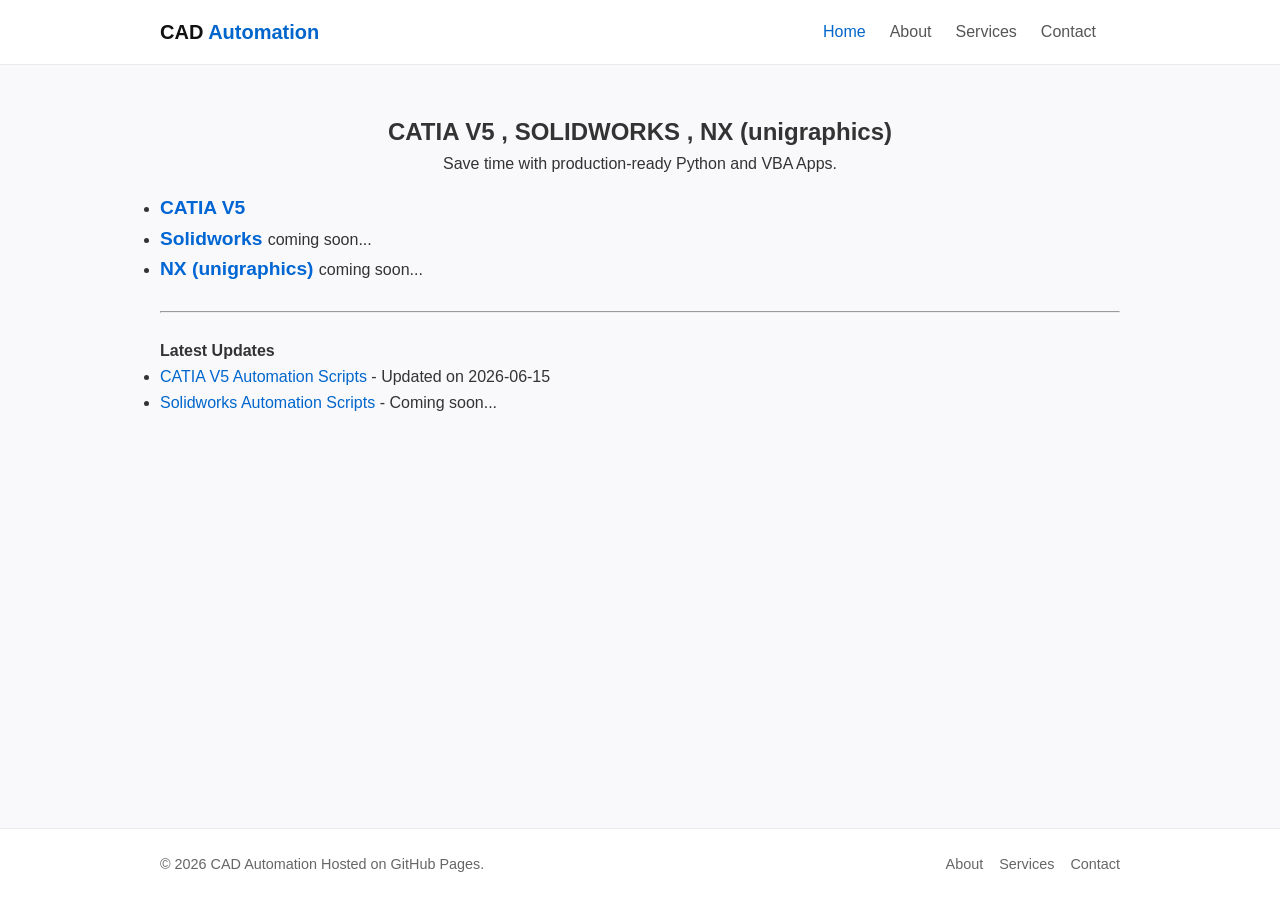
==== index.html @ 29700b56 "3.0.2" ====
<!DOCTYPE html>
<html lang="en">
<head>
  <meta charset="UTF-8">
  <meta name="viewport" content="width=device-width, initial-scale=1.0">
  <title>CATIA Macros | Automation Scripts</title>
  <link rel="stylesheet" href="style.css">
</head>
<body>

  <header class="site-header">
    <div class="container header-container">
      <a href="index.html" class="logo">CAD<span> Automation </span></a>
      <nav class="site-nav">
        <ul>
          <li><a href="index.html" class="active">Home</a></li>
          <li><a href="about.html">About</a></li>
          <li><a href="services.html">Services</a></li>
          <li><a href="contact.html">Contact</a></li>
          <li id="auth-link"></li>
        </ul>
      </nav>
    </div>
  </header>
  <style>
    main #software li a {
      text-decoration: none;
      color: #0066d3;
      font-weight: 600;
      font-size: 1.2em;
    }
  </style>

  <main class="container content">
    <section class="placeholder-hero">
      <h1>CATIA V5 , SOLIDWORKS , NX (unigraphics)</h1>
      <p>Save time with production-ready Python and VBA Apps.</p>
    </section>
    <section>
  
      <ul id="software">
        <li><a href="catia-automation.html">CATIA V5</a></li>
        <li><a href="#">Solidworks </a> coming soon...</li>
        <li><a href="#">NX (unigraphics) </a> coming soon...</li>
      </ul>
    </section>
    <br>
    <hr>
    <br>
    <h4>Latest Updates</h4>
    <ul>
      <li><a href="catia-automation.html">CATIA V5 Automation Scripts</a> - Updated on 2026-06-15</li>
      <li><a href="#">Solidworks Automation Scripts</a> - Coming soon...</li
    </ul>
  </main>

  <footer class="site-footer">
    <div class="container footer-container">
      <p>&copy; 2026 CAD Automation Hosted on GitHub Pages.</p>
      <ul class="footer-links">
        <li><a href="about.html">About</a></li>
        <li><a href="services.html">Services</a></li>
        <li><a href="contact.html">Contact</a></li>
      </ul>
    </div>
  </footer>
<script src="script.js"></script>
</body>
</html>
---- style.css ----
/* --- Reset & Base Styles --- */
* {
  box-sizing: border-box;
  margin: 0;
  padding: 0;
}

body {
  font-family: -apple-system, BlinkMacSystemFont, "Segoe UI", Roboto, Helvetica, Arial, sans-serif;
  line-height: 1.6;
  color: #333;
  background-color: #f9f9fb;
  display: flex;
  flex-direction: column;
  min-height: 100vh;
}

.container {
  max-width: 1000px;
  margin: 0 auto;
  padding: 0 20px;
  width: 100%;
}

a {
  color: #0066cc;
  text-decoration: none;
}

a:hover {
  text-decoration: underline;
}

/* --- Header & Nav --- */
.site-header {
  background: #ffffff;
  border-bottom: 1px solid #eaeaea;
  padding: 1rem 0;
  position: sticky;
  top: 0;
  z-index: 100;
}

.header-container {
  display: flex;
  justify-content: space-between;
  align-items: center;
}

.logo {
  font-size: 1.25rem;
  font-weight: 700;
  color: #111;
}

.logo span {
  color: #0066cc;
}

.site-nav ul {
  display: flex;
  list-style: none;
  gap: 1.5rem;
}

.site-nav a {
  color: #555;
  font-weight: 500;
}

.site-nav a:hover,
.site-nav a.active {
  color: #0066cc;
}

/* --- Main Content Area --- */
.content {
  flex: 1;
  padding: 2rem 20px;
}

.placeholder-hero {
  text-align: center;
  padding: 1rem 0;
}

/* --- Footer --- */
.site-footer {
  background: #ffffff;
  border-top: 1px solid #eaeaea;
  padding: 1.5rem 0;
  font-size: 0.9rem;
  color: #666;
}

.footer-container {
  display: flex;
  justify-content: space-between;
  align-items: center;
  flex-wrap: wrap;
  gap: 1rem;
}

.footer-links {
  display: flex;
  list-style: none;
  gap: 1rem;
}

.footer-links a {
  color: #666;
}
.btn{
  background: #39bdff;
  padding: 0.5rem;
  border-radius: 5px;
  border:none;
  padding: 0.5rem 1.5rem;
}
.video{
  max-width: 480px;
  width: 100%;
}

/* --- Responsive Mobile Layout --- */
@media (max-width: 600px) {
  .header-container,
  .footer-container {
    flex-direction: column;
    text-align: center;
    gap: 0.75rem;
  }

  .site-nav ul {
    gap: 1rem;
  }

  #myForm {
        display: flex;
        flex-direction: column;
    }

    #myForm label,
    #myForm input,
    #myForm button {
        width: 100%;
        font-size: medium;
        /* padding: 10px; */
        display: inline;
        margin: auto;
        /* max-height: 2rem; */
        /* border: #686868 1px dotted; */
    }

    .card {
        background: var(--white);
        border-radius: 12px;
        box-shadow: 0 4px 15px rgba(0, 0, 0, 0.05);
        padding: 0.5rem;
    }

    .login-card {
        width: 100%;
        height: 400px;
        display: flex;
        flex-direction: column;
        justify-content: center;
        align-items: center;
        margin: auto;
        box-shadow: 0 4px 8px rgba(0, 0, 0, 0.1);
        border-radius: 10px;
        background-color: #f9f9f9;

    }

}

/* -----------form --------------- */
#myForm {
    display: flex;
    gap: 10px;
    margin-top: 20px;
}

#myForm input {
    flex: 1;
    /* Takes up available space */
    padding: 12px 15px;
    border: 2px solid #eee;
    /* Softer border */
    border-radius: 8px;
    transition: border-color 0.3s ease;
}

#myForm input:focus {
    outline: none;
    border-color: var(--primary-color);
}

#myForm button {
    padding: 12px 24px;
    font-weight: 600;
    border-radius: 8px;
    background: linear-gradient(135deg, #0984e3, #00a8ff);
    box-shadow: 0 4px 12px rgba(9, 132, 227, 0.2);
}

.login-card {
    width: 400px;
    max-width: 400px;
    height: 400px;
    display: flex;
    flex-direction: column;
    justify-content: center;
    align-items: center;
    margin: auto;
    box-shadow: 0 4px 8px rgba(0, 0, 0, 0.1);
    padding: 50px;
    border-radius: 10px;
    background-color: #f9f9f9;

}

.login-card input {
    width: 100%;
    box-sizing: border-box;
    padding: 10px;
    margin: 10px 0;
    border: 1px solid #ccc;
    border-radius: 5px;
    font-size: 1rem;
}

.form-group {
    width: 100%;
    display: flex;
    flex-direction: column;
    align-items: flex-start;
    /* Keeps labels left-aligned */
}

.login-card button {
    background-color: #0984e3;
    width: 50%;
    padding: 10px;
    margin: 10px 0;
    max-width: 160px;
    color: white;
    border: none;
    cursor: pointer;
}
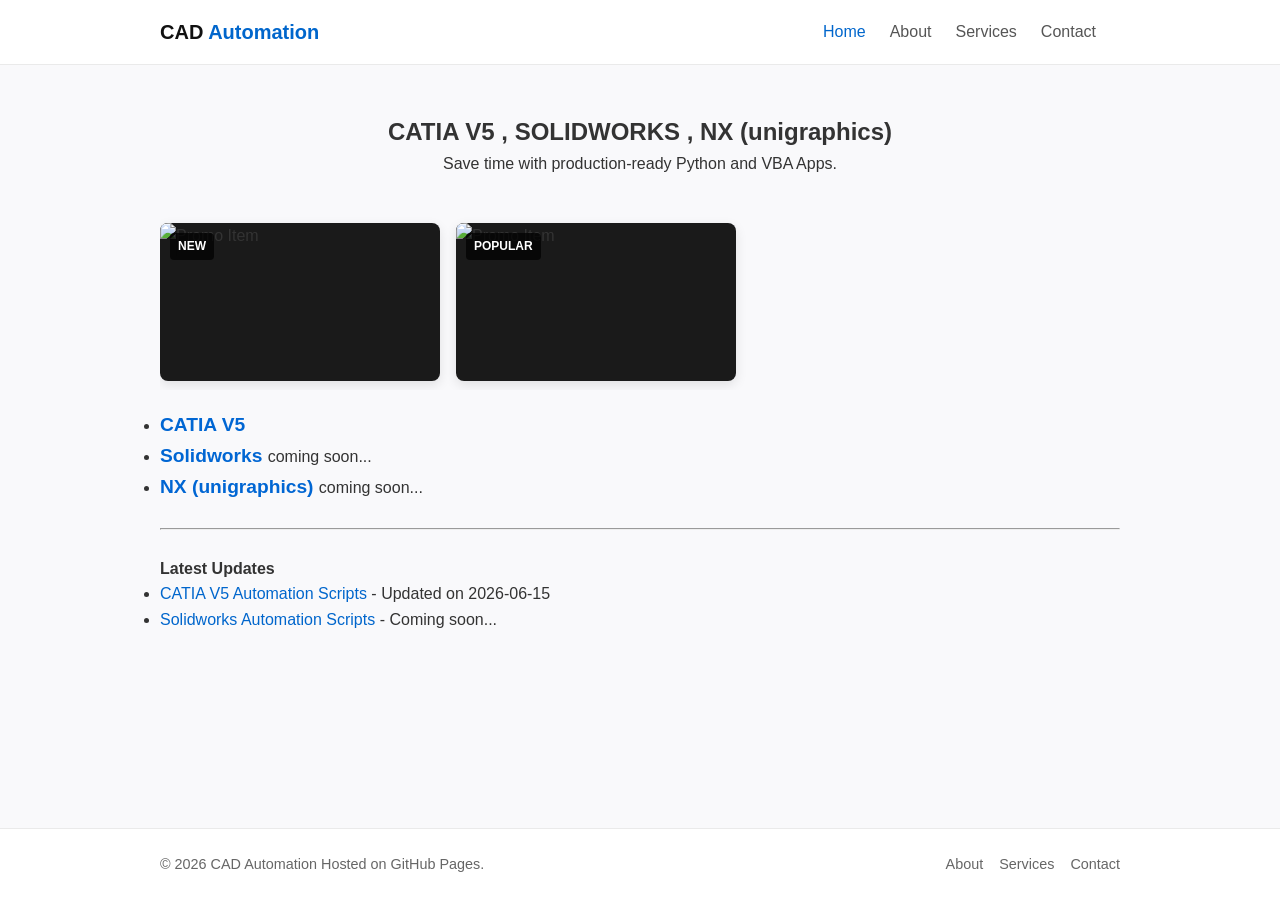
==== commit 3e84b38e: "3.0.6 slides added" ====
--- a/index.html
+++ b/index.html
@@ -1,11 +1,14 @@
 <!DOCTYPE html>
 <html lang="en">
+
 <head>
   <meta charset="UTF-8">
   <meta name="viewport" content="width=device-width, initial-scale=1.0">
   <title>CATIA Macros | Automation Scripts</title>
   <link rel="stylesheet" href="style.css">
+  <link rel="stylesheet" href="teaser-style.css">
 </head>
+
 <body>
 
   <header class="site-header">
@@ -36,8 +39,11 @@
       <h1>CATIA V5 , SOLIDWORKS , NX (unigraphics)</h1>
       <p>Save time with production-ready Python and VBA Apps.</p>
     </section>
+    <section class="promo-slider-container">
+      <div class="promo-slider-track"></div>
+      <div class="promo-dots"></div>
+    </section>
     <section>
-  
       <ul id="software">
         <li><a href="catia-automation.html">CATIA V5</a></li>
         <li><a href="#">Solidworks </a> coming soon...</li>
@@ -50,8 +56,7 @@
     <h4>Latest Updates</h4>
     <ul>
       <li><a href="catia-automation.html">CATIA V5 Automation Scripts</a> - Updated on 2026-06-15</li>
-      <li><a href="#">Solidworks Automation Scripts</a> - Coming soon...</li
-    </ul>
+      <li><a href="#">Solidworks Automation Scripts</a> - Coming soon...</li </ul>
   </main>
 
   <footer class="site-footer">
@@ -64,6 +69,8 @@
       </ul>
     </div>
   </footer>
-<script src="script.js"></script>
+    <script src="slider.js"></script>
+  <script src="script.js"></script>
 </body>
+
 </html>
--- a/teaser-style.css
+++ b/teaser-style.css
@@ -0,0 +1,69 @@
+.promo-slider-container {
+  width: 100%;
+  max-width: 1200px;
+  margin: 20px auto;
+  overflow: hidden;
+  position: relative;
+  padding: 10px 0;
+}
+
+.promo-slider-track {
+  display: flex;
+  gap: var(--gap, 16px);
+  width: max-content;
+  will-change: transform;
+}
+
+.promo-slider-container:hover .promo-slider-track {
+  animation-play-state: paused;
+}
+
+.promo-card {
+  width: var(--card-width, 280px);
+  aspect-ratio: 16 / 9;
+  position: relative;
+  border-radius: 8px;
+  overflow: hidden;
+  background-color: #1a1a1a;
+  flex-shrink: 0;
+  box-shadow: 0 4px 12px rgba(0, 0, 0, 0.1);
+}
+
+.promo-card img,
+.promo-card video {
+  width: 100%;
+  height: 100%;
+  object-fit: cover;
+  display: block;
+}
+
+.promo-badge {
+  position: absolute;
+  top: 10px;
+  left: 10px;
+  background: rgba(0, 0, 0, 0.75);
+  color: #fff;
+  font-size: 0.75rem;
+  font-weight: bold;
+  padding: 4px 8px;
+  border-radius: 4px;
+  z-index: 2;
+}
+
+/* Dots Setup */
+.promo-dots {
+  display: flex;
+  justify-content: center;
+  align-items: center;
+  gap: 8px;
+  margin-top: 16px;
+  min-height: 12px;
+}
+
+.promo-dots .dot {
+  width: 8px;
+  height: 8px;
+  border-radius: 50%;
+  background-color: #ccc;
+  transition: transform 0.3s ease, background-color 0.3s ease;
+}
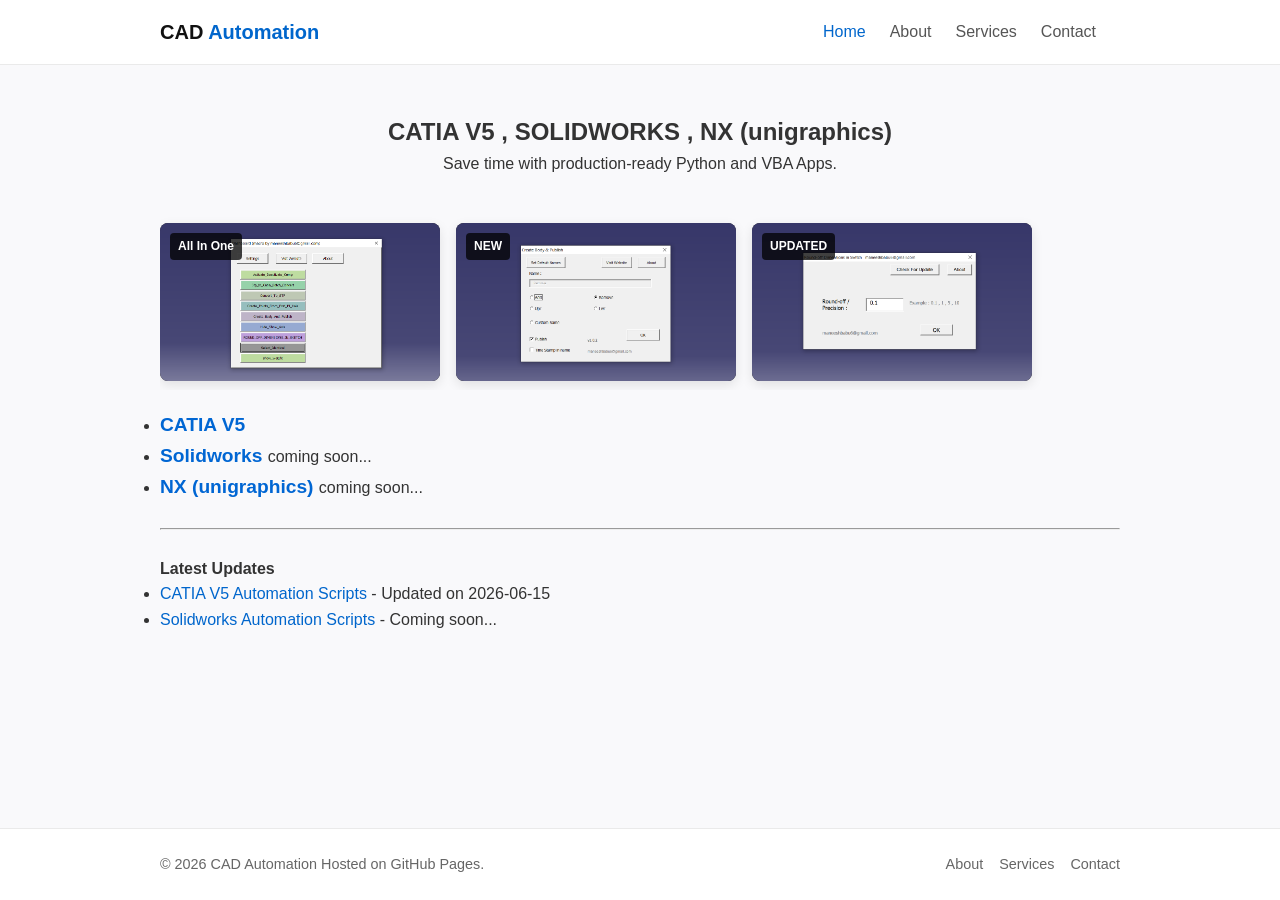
==== commit fa7f0884: "4.0.3 script js version update" ====
--- a/index.html
+++ b/index.html
@@ -70,7 +70,7 @@
     </div>
   </footer>
     <script src="slider.js"></script>
-  <script src="script.js"></script>
+  <script src="script.js?v=1.0"></script>
 </body>
 
 </html>
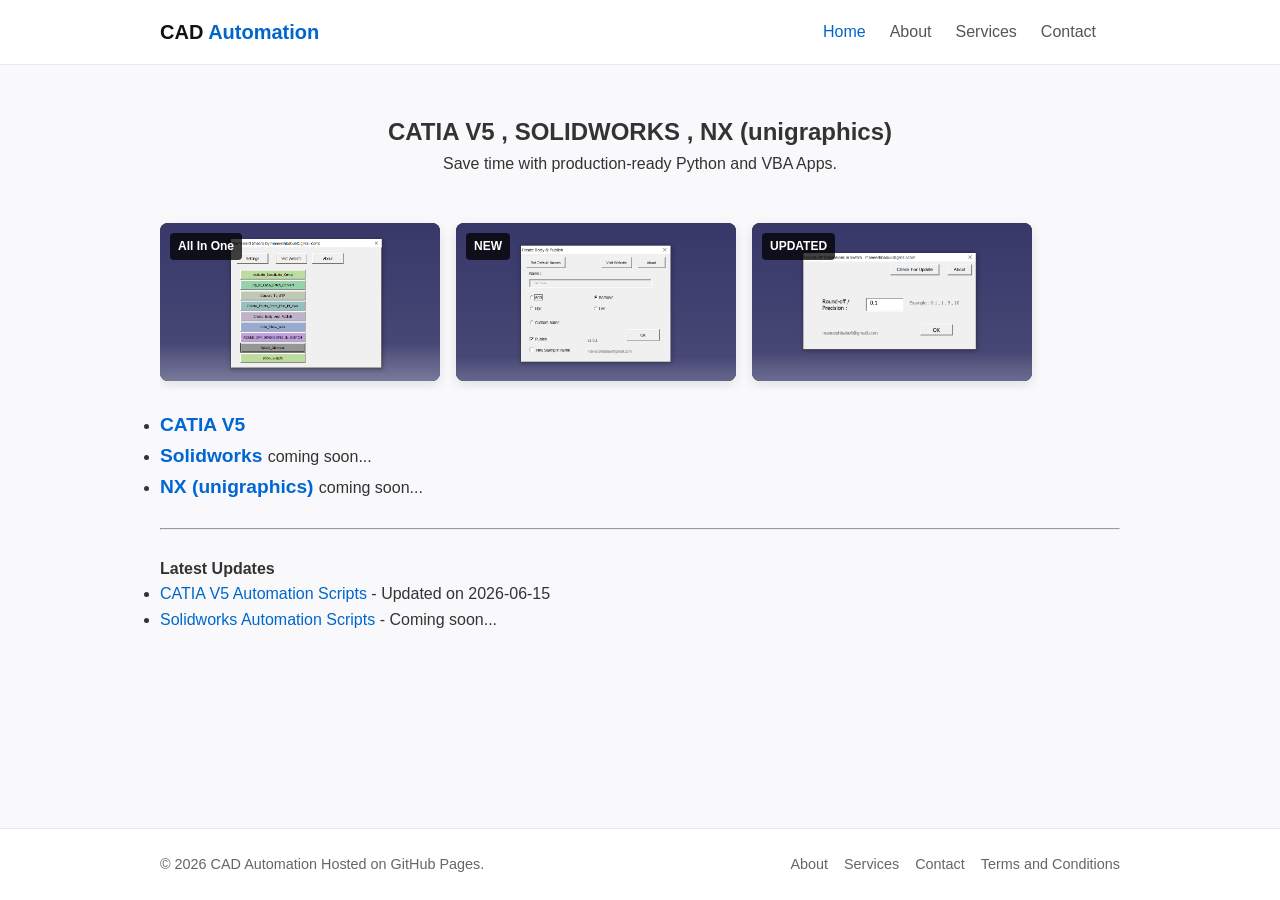
==== commit ed47452f: "4.0.5 tc added ,date add." ====
--- a/index.html
+++ b/index.html
@@ -4,7 +4,7 @@
 <head>
   <meta charset="UTF-8">
   <meta name="viewport" content="width=device-width, initial-scale=1.0">
-  <title>CATIA Macros | Automation Scripts</title>
+ <title>CATIA Macros | Automation Scripts</title>
   <link rel="stylesheet" href="style.css">
   <link rel="stylesheet" href="teaser-style.css">
 </head>
@@ -66,6 +66,7 @@
         <li><a href="about.html">About</a></li>
         <li><a href="services.html">Services</a></li>
         <li><a href="contact.html">Contact</a></li>
+        <li><a href="terms-conditions.html">Terms and Conditions</a></li>
       </ul>
     </div>
   </footer>
--- a/style.css
+++ b/style.css
@@ -248,4 +248,58 @@
     color: white;
     border: none;
     cursor: pointer;
-}+}
+.update-date {
+  /* Uses a linear timing function to fade smoothly */
+  animation: smooth-blink 2s linear infinite;
+  font-style: italic;
+  font-size: 0.9rem;
+  color: #5f5f5f;
+}
+
+@keyframes smooth-blink {
+  0%, 100% {
+    opacity: 1;
+  }
+  50% {
+    opacity: 0;
+  }
+}
+
+#download-btn {
+  /* Layout & Alignment */
+  display: inline-flex;
+  align-items: center;
+  gap: 10px; /* Space between icon and text */
+  
+  /* Typography */
+  font-family: 'Inter', system-ui, -apple-system, sans-serif;
+  font-size: 16px;
+  font-weight: 600;
+  color: #ffffff;
+  text-decoration: none; /* Removes default underline */
+  
+  /* Sizing & Shape */
+  padding: 14px 28px;
+  border-radius: 50px; /* Pill-shaped */
+  
+  /* Background & Depth */
+  background: linear-gradient(135deg, #6366f1 0%, #4f46e5 100%); /* Modern Purple/Blue gradient */
+  box-shadow: 0 4px 15px rgba(79, 70, 229, 0.3);
+  
+  /* Micro-interactions */
+  transition: all 0.3s ease;
+  cursor: pointer;
+}
+
+/* Hover & Focus Interactions */
+#download-btn:hover {
+  transform: translateY(-2px); /* Moves button up slightly */
+  box-shadow: 0 6px 20px rgba(79, 70, 229, 0.4);
+  background: linear-gradient(135deg, #4f46e5 0%, #4338ca 100%);
+}
+
+#download-btn:active {
+  transform: translateY(0); /* Pushes down when clicked */
+  box-shadow: 0 3px 10px rgba(79, 70, 229, 0.2);
+}
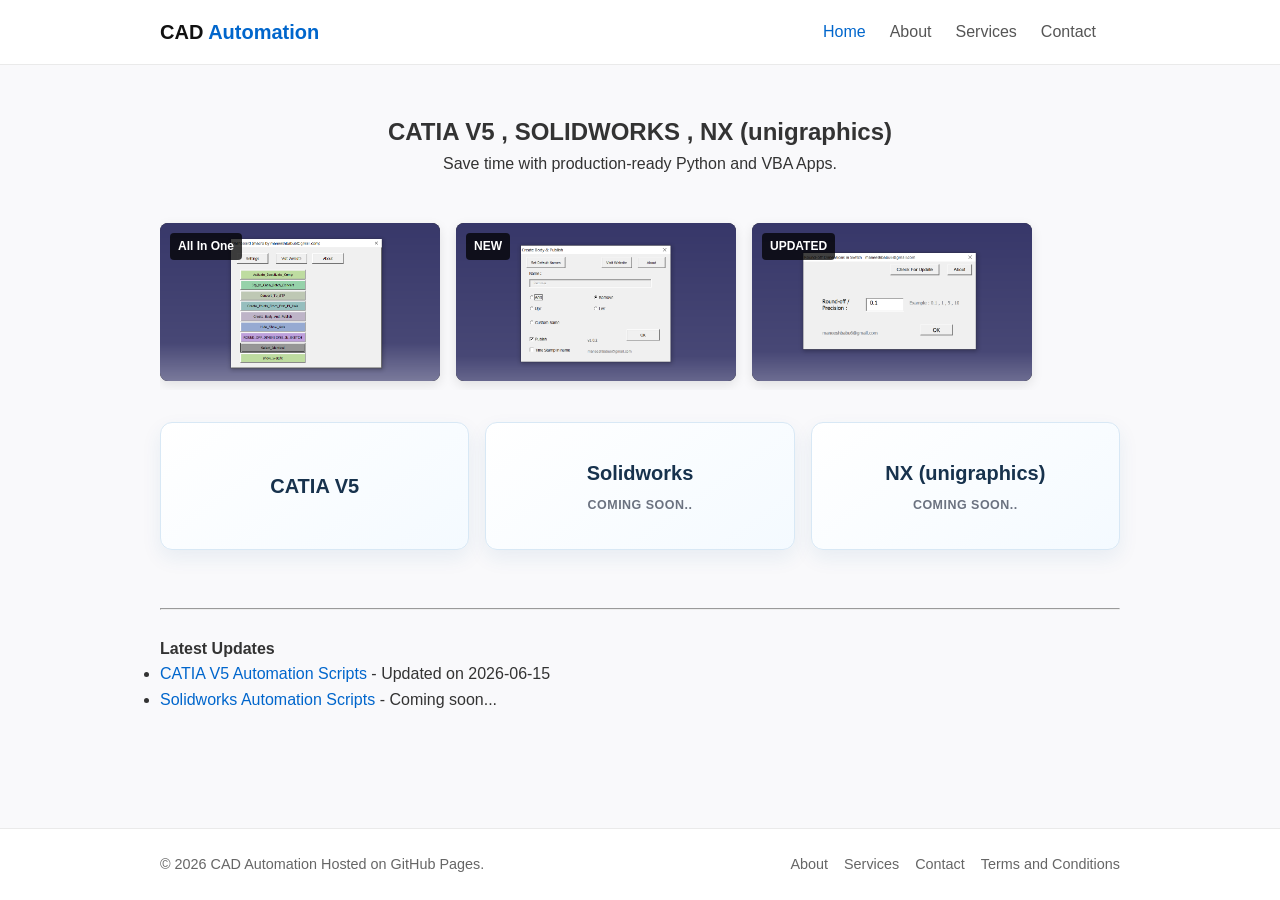
==== commit 70bd8e98: "4.0.6" ====
--- a/index.html
+++ b/index.html
@@ -44,11 +44,11 @@
       <div class="promo-dots"></div>
     </section>
     <section>
-      <ul id="software">
-        <li><a href="catia-automation.html">CATIA V5</a></li>
-        <li><a href="#">Solidworks </a> coming soon...</li>
-        <li><a href="#">NX (unigraphics) </a> coming soon...</li>
-      </ul>
+      <div id="software">
+        <div class="software-item" onclick="location.href='catia-automation.html'">CATIA V5</div>
+        <div class="software-item" onclick="location.href='#'">Solidworks<br><p class="secondary-text">coming soon..</p></div>
+        <div class="software-item" onclick="location.href='#'">NX (unigraphics)<br><p class="secondary-text">coming soon..</p></div>
+      </div>
     </section>
     <br>
     <hr>
--- a/style.css
+++ b/style.css
@@ -3,9 +3,11 @@
   box-sizing: border-box;
   margin: 0;
   padding: 0;
+
 }
 
 body {
+
   font-family: -apple-system, BlinkMacSystemFont, "Segoe UI", Roboto, Helvetica, Arial, sans-serif;
   line-height: 1.6;
   color: #333;
@@ -13,6 +15,7 @@
   display: flex;
   flex-direction: column;
   min-height: 100vh;
+
 }
 
 .container {
@@ -110,20 +113,23 @@
 .footer-links a {
   color: #666;
 }
-.btn{
+
+.btn {
   background: #39bdff;
   padding: 0.5rem;
   border-radius: 5px;
-  border:none;
+  border: none;
   padding: 0.5rem 1.5rem;
 }
-.video{
+
+.video {
   max-width: 480px;
   width: 100%;
 }
 
 /* --- Responsive Mobile Layout --- */
 @media (max-width: 600px) {
+
   .header-container,
   .footer-container {
     flex-direction: column;
@@ -136,78 +142,31 @@
   }
 
   #myForm {
-        display: flex;
-        flex-direction: column;
-    }
-
-    #myForm label,
-    #myForm input,
-    #myForm button {
-        width: 100%;
-        font-size: medium;
-        /* padding: 10px; */
-        display: inline;
-        margin: auto;
-        /* max-height: 2rem; */
-        /* border: #686868 1px dotted; */
-    }
-
-    .card {
-        background: var(--white);
-        border-radius: 12px;
-        box-shadow: 0 4px 15px rgba(0, 0, 0, 0.05);
-        padding: 0.5rem;
-    }
-
-    .login-card {
-        width: 100%;
-        height: 400px;
-        display: flex;
-        flex-direction: column;
-        justify-content: center;
-        align-items: center;
-        margin: auto;
-        box-shadow: 0 4px 8px rgba(0, 0, 0, 0.1);
-        border-radius: 10px;
-        background-color: #f9f9f9;
-
-    }
-
-}
-
-/* -----------form --------------- */
-#myForm {
     display: flex;
-    gap: 10px;
-    margin-top: 20px;
-}
-
-#myForm input {
-    flex: 1;
-    /* Takes up available space */
-    padding: 12px 15px;
-    border: 2px solid #eee;
-    /* Softer border */
-    border-radius: 8px;
-    transition: border-color 0.3s ease;
-}
-
-#myForm input:focus {
-    outline: none;
-    border-color: var(--primary-color);
-}
-
-#myForm button {
-    padding: 12px 24px;
-    font-weight: 600;
-    border-radius: 8px;
-    background: linear-gradient(135deg, #0984e3, #00a8ff);
-    box-shadow: 0 4px 12px rgba(9, 132, 227, 0.2);
-}
-
-.login-card {
-    width: 400px;
-    max-width: 400px;
+    flex-direction: column;
+  }
+
+  #myForm label,
+  #myForm input,
+  #myForm button {
+    width: 100%;
+    font-size: medium;
+    /* padding: 10px; */
+    display: inline;
+    margin: auto;
+    /* max-height: 2rem; */
+    /* border: #686868 1px dotted; */
+  }
+
+  .card {
+    background: var(--white);
+    border-radius: 12px;
+    box-shadow: 0 4px 15px rgba(0, 0, 0, 0.05);
+    padding: 0.5rem;
+  }
+
+  .login-card {
+    width: 100%;
     height: 400px;
     display: flex;
     flex-direction: column;
@@ -215,52 +174,106 @@
     align-items: center;
     margin: auto;
     box-shadow: 0 4px 8px rgba(0, 0, 0, 0.1);
-    padding: 50px;
     border-radius: 10px;
     background-color: #f9f9f9;
 
+  }
+
+}
+
+/* -----------form --------------- */
+#myForm {
+  display: flex;
+  gap: 10px;
+  margin-top: 20px;
+}
+
+#myForm input {
+  flex: 1;
+  /* Takes up available space */
+  padding: 12px 15px;
+  border: 2px solid #eee;
+  /* Softer border */
+  border-radius: 8px;
+  transition: border-color 0.3s ease;
+}
+
+#myForm input:focus {
+  outline: none;
+  border-color: var(--primary-color);
+}
+
+#myForm button {
+  padding: 12px 24px;
+  font-weight: 600;
+  border-radius: 8px;
+  background: linear-gradient(135deg, #0984e3, #00a8ff);
+  box-shadow: 0 4px 12px rgba(9, 132, 227, 0.2);
+}
+
+.login-card {
+  width: 400px;
+  max-width: 400px;
+  height: 400px;
+  display: flex;
+  flex-direction: column;
+  justify-content: center;
+  align-items: center;
+  margin: auto;
+  box-shadow: 0 4px 8px rgba(0, 0, 0, 0.1);
+  padding: 50px;
+  border-radius: 10px;
+  background-color: #f9f9f9;
+
 }
 
 .login-card input {
-    width: 100%;
-    box-sizing: border-box;
-    padding: 10px;
-    margin: 10px 0;
-    border: 1px solid #ccc;
-    border-radius: 5px;
-    font-size: 1rem;
+  width: 100%;
+  box-sizing: border-box;
+  padding: 10px;
+  margin: 10px 0;
+  border: 1px solid #ccc;
+  border-radius: 5px;
+  font-size: 1rem;
 }
 
 .form-group {
-    width: 100%;
-    display: flex;
-    flex-direction: column;
-    align-items: flex-start;
-    /* Keeps labels left-aligned */
+  width: 100%;
+  display: flex;
+  flex-direction: column;
+  align-items: flex-start;
+  /* Keeps labels left-aligned */
 }
 
 .login-card button {
-    background-color: #0984e3;
-    width: 50%;
-    padding: 10px;
-    margin: 10px 0;
-    max-width: 160px;
-    color: white;
-    border: none;
-    cursor: pointer;
-}
+  background-color: #0984e3;
+  width: 50%;
+  padding: 10px;
+  margin: 10px 0;
+  max-width: 160px;
+  color: white;
+  border: none;
+  cursor: pointer;
+}
+
 .update-date {
   /* Uses a linear timing function to fade smoothly */
   animation: smooth-blink 2s linear infinite;
   font-style: italic;
   font-size: 0.9rem;
   color: #5f5f5f;
+    white-space: nowrap;
+  overflow: hidden;
+  text-overflow: ellipsis;
 }
 
 @keyframes smooth-blink {
-  0%, 100% {
+
+  0%,
+  100% {
     opacity: 1;
   }
+
   50% {
     opacity: 0;
   }
@@ -270,23 +283,27 @@
   /* Layout & Alignment */
   display: inline-flex;
   align-items: center;
-  gap: 10px; /* Space between icon and text */
-  
+  gap: 10px;
+  /* Space between icon and text */
+
   /* Typography */
   font-family: 'Inter', system-ui, -apple-system, sans-serif;
   font-size: 16px;
   font-weight: 600;
   color: #ffffff;
-  text-decoration: none; /* Removes default underline */
-  
+  text-decoration: none;
+  /* Removes default underline */
+
   /* Sizing & Shape */
   padding: 14px 28px;
-  border-radius: 50px; /* Pill-shaped */
-  
+  border-radius: 50px;
+  /* Pill-shaped */
+
   /* Background & Depth */
-  background: linear-gradient(135deg, #6366f1 0%, #4f46e5 100%); /* Modern Purple/Blue gradient */
+  background: linear-gradient(135deg, #6366f1 0%, #4f46e5 100%);
+  /* Modern Purple/Blue gradient */
   box-shadow: 0 4px 15px rgba(79, 70, 229, 0.3);
-  
+
   /* Micro-interactions */
   transition: all 0.3s ease;
   cursor: pointer;
@@ -294,12 +311,78 @@
 
 /* Hover & Focus Interactions */
 #download-btn:hover {
-  transform: translateY(-2px); /* Moves button up slightly */
+  transform: translateY(-2px);
+  /* Moves button up slightly */
   box-shadow: 0 6px 20px rgba(79, 70, 229, 0.4);
   background: linear-gradient(135deg, #4f46e5 0%, #4338ca 100%);
 }
 
 #download-btn:active {
-  transform: translateY(0); /* Pushes down when clicked */
+  transform: translateY(0);
+  /* Pushes down when clicked */
   box-shadow: 0 3px 10px rgba(79, 70, 229, 0.2);
 }
+
+#software {
+  display: grid;
+  grid-template-columns: repeat(3, minmax(0, 1fr));
+  gap: 1rem;
+  width: 100%;
+  margin: 2rem 0;
+}
+
+.software-item .secondary-text {
+  margin-top: 0.45rem;
+  color: #6b7280;
+  font-size: 0.78rem;
+  font-weight: 600;
+  letter-spacing: 0.04em;
+  text-transform: uppercase;
+}
+
+.software-item {
+  display: flex;
+  min-height: 8rem;
+  flex-direction: column;
+  align-items: center;
+  justify-content: center;
+  padding: 1.5rem 1rem;
+  border: 1px solid #d8e8f5;
+  border-radius: 12px;
+  background: linear-gradient(145deg, #ffffff, #f4faff);
+  box-shadow: 0 8px 20px rgba(23, 92, 145, 0.08);
+  text-align: center;
+  font-size: 1.25rem;
+  font-weight: 700;
+  color: #17324d;
+  cursor: pointer;
+  transition: transform 0.2s ease, border-color 0.2s ease, box-shadow 0.2s ease;
+}
+
+.software-item:hover {
+  border-color: #39bdff;
+  box-shadow: 0 14px 28px rgba(23, 92, 145, 0.16);
+  transform: translateY(-4px);
+}
+
+.software-item:active {
+  transform: translateY(0);
+  box-shadow: 0 8px 16px rgba(23, 92, 145, 0.1);
+}
+
+@media (max-width: 700px) {
+  #software {
+    grid-template-columns: 1fr;
+    margin: 1.5rem 0;
+  }
+
+  .software-item {
+    min-height: 6rem;
+  }
+}
+
+#macro-list li {
+  border-bottom: 1px solid #e0e0e0;
+  padding-top: 0.5rem;
+  padding-bottom: 0.5rem;
+}
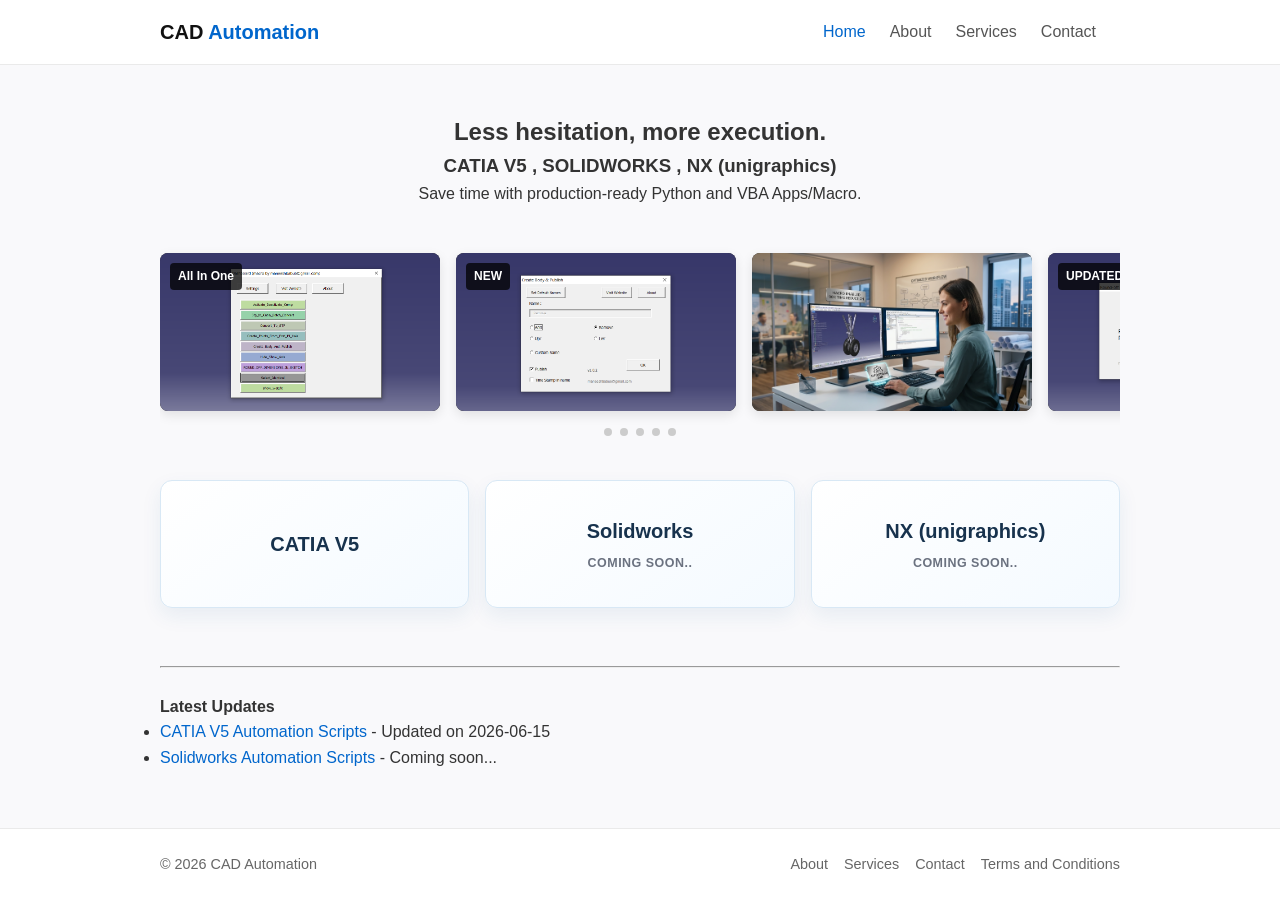
==== commit ce75a691: "4.0.7" ====
--- a/index.html
+++ b/index.html
@@ -36,8 +36,9 @@
 
   <main class="container content">
     <section class="placeholder-hero">
-      <h1>CATIA V5 , SOLIDWORKS , NX (unigraphics)</h1>
-      <p>Save time with production-ready Python and VBA Apps.</p>
+      <h1>Less hesitation, more execution.</h1>
+      <h3>CATIA V5 , SOLIDWORKS , NX (unigraphics)</h3>
+      <p>Save time with production-ready Python and VBA Apps/Macro.</p>
     </section>
     <section class="promo-slider-container">
       <div class="promo-slider-track"></div>
@@ -61,7 +62,7 @@
 
   <footer class="site-footer">
     <div class="container footer-container">
-      <p>&copy; 2026 CAD Automation Hosted on GitHub Pages.</p>
+      <p>&copy; 2026 CAD Automation</p>
       <ul class="footer-links">
         <li><a href="about.html">About</a></li>
         <li><a href="services.html">Services</a></li>
